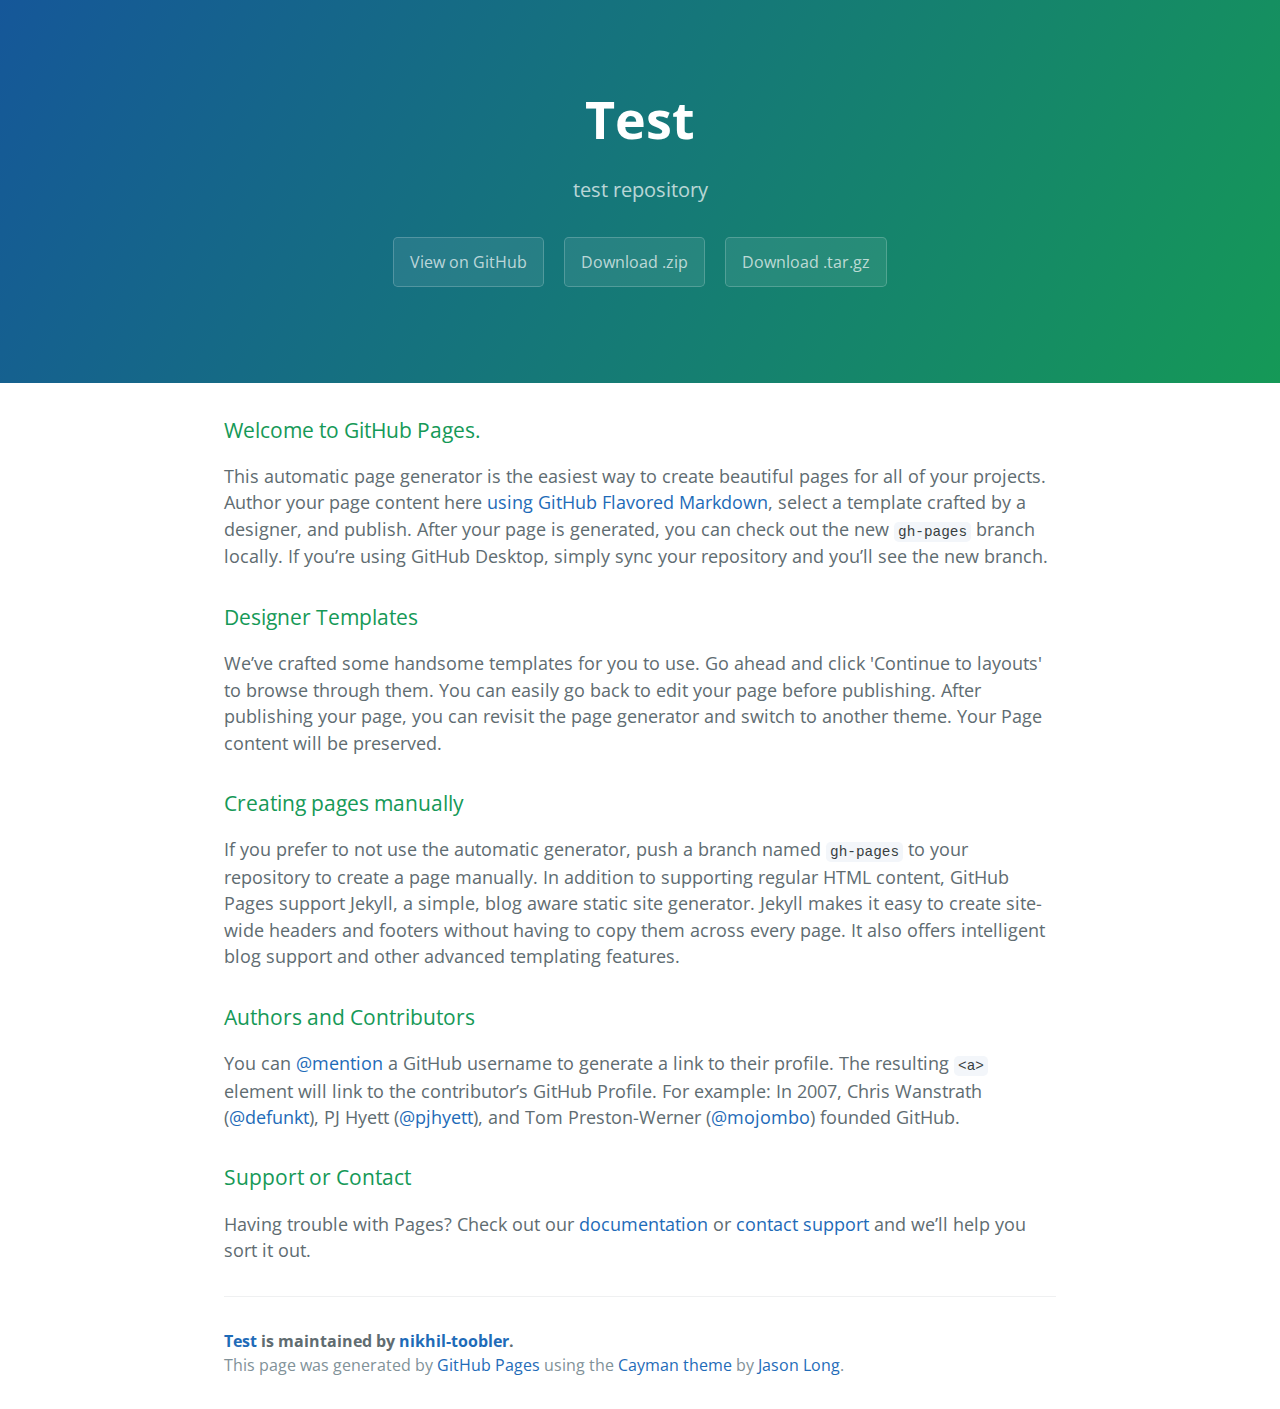
==== index.html @ 38044e86 "Create gh-pages branch via GitHub" ====
<!DOCTYPE html>
<html lang="en-us">
  <head>
    <meta charset="UTF-8">
    <title>Test by nikhil-toobler</title>
    <meta name="viewport" content="width=device-width, initial-scale=1">
    <link rel="stylesheet" type="text/css" href="stylesheets/normalize.css" media="screen">
    <link href='https://fonts.googleapis.com/css?family=Open+Sans:400,700' rel='stylesheet' type='text/css'>
    <link rel="stylesheet" type="text/css" href="stylesheets/stylesheet.css" media="screen">
    <link rel="stylesheet" type="text/css" href="stylesheets/github-light.css" media="screen">
  </head>
  <body>
    <section class="page-header">
      <h1 class="project-name">Test</h1>
      <h2 class="project-tagline">test repository</h2>
      <a href="https://github.com/nikhil-toobler/test" class="btn">View on GitHub</a>
      <a href="https://github.com/nikhil-toobler/test/zipball/master" class="btn">Download .zip</a>
      <a href="https://github.com/nikhil-toobler/test/tarball/master" class="btn">Download .tar.gz</a>
    </section>

    <section class="main-content">
      <h3>
<a id="welcome-to-github-pages" class="anchor" href="#welcome-to-github-pages" aria-hidden="true"><span aria-hidden="true" class="octicon octicon-link"></span></a>Welcome to GitHub Pages.</h3>

<p>This automatic page generator is the easiest way to create beautiful pages for all of your projects. Author your page content here <a href="https://guides.github.com/features/mastering-markdown/">using GitHub Flavored Markdown</a>, select a template crafted by a designer, and publish. After your page is generated, you can check out the new <code>gh-pages</code> branch locally. If you’re using GitHub Desktop, simply sync your repository and you’ll see the new branch.</p>

<h3>
<a id="designer-templates" class="anchor" href="#designer-templates" aria-hidden="true"><span aria-hidden="true" class="octicon octicon-link"></span></a>Designer Templates</h3>

<p>We’ve crafted some handsome templates for you to use. Go ahead and click 'Continue to layouts' to browse through them. You can easily go back to edit your page before publishing. After publishing your page, you can revisit the page generator and switch to another theme. Your Page content will be preserved.</p>

<h3>
<a id="creating-pages-manually" class="anchor" href="#creating-pages-manually" aria-hidden="true"><span aria-hidden="true" class="octicon octicon-link"></span></a>Creating pages manually</h3>

<p>If you prefer to not use the automatic generator, push a branch named <code>gh-pages</code> to your repository to create a page manually. In addition to supporting regular HTML content, GitHub Pages support Jekyll, a simple, blog aware static site generator. Jekyll makes it easy to create site-wide headers and footers without having to copy them across every page. It also offers intelligent blog support and other advanced templating features.</p>

<h3>
<a id="authors-and-contributors" class="anchor" href="#authors-and-contributors" aria-hidden="true"><span aria-hidden="true" class="octicon octicon-link"></span></a>Authors and Contributors</h3>

<p>You can <a href="https://help.github.com/articles/basic-writing-and-formatting-syntax/#mentioning-users-and-teams" class="user-mention">@mention</a> a GitHub username to generate a link to their profile. The resulting <code>&lt;a&gt;</code> element will link to the contributor’s GitHub Profile. For example: In 2007, Chris Wanstrath (<a href="https://github.com/defunkt" class="user-mention">@defunkt</a>), PJ Hyett (<a href="https://github.com/pjhyett" class="user-mention">@pjhyett</a>), and Tom Preston-Werner (<a href="https://github.com/mojombo" class="user-mention">@mojombo</a>) founded GitHub.</p>

<h3>
<a id="support-or-contact" class="anchor" href="#support-or-contact" aria-hidden="true"><span aria-hidden="true" class="octicon octicon-link"></span></a>Support or Contact</h3>

<p>Having trouble with Pages? Check out our <a href="https://help.github.com/pages">documentation</a> or <a href="https://github.com/contact">contact support</a> and we’ll help you sort it out.</p>

      <footer class="site-footer">
        <span class="site-footer-owner"><a href="https://github.com/nikhil-toobler/test">Test</a> is maintained by <a href="https://github.com/nikhil-toobler">nikhil-toobler</a>.</span>

        <span class="site-footer-credits">This page was generated by <a href="https://pages.github.com">GitHub Pages</a> using the <a href="https://github.com/jasonlong/cayman-theme">Cayman theme</a> by <a href="https://twitter.com/jasonlong">Jason Long</a>.</span>
      </footer>

    </section>

  
  </body>
</html>
---- stylesheets/stylesheet.css ----
* {
  box-sizing: border-box; }

body {
  padding: 0;
  margin: 0;
  font-family: "Open Sans", "Helvetica Neue", Helvetica, Arial, sans-serif;
  font-size: 16px;
  line-height: 1.5;
  color: #606c71; }

a {
  color: #1e6bb8;
  text-decoration: none; }
  a:hover {
    text-decoration: underline; }

.btn {
  display: inline-block;
  margin-bottom: 1rem;
  color: rgba(255, 255, 255, 0.7);
  background-color: rgba(255, 255, 255, 0.08);
  border-color: rgba(255, 255, 255, 0.2);
  border-style: solid;
  border-width: 1px;
  border-radius: 0.3rem;
  transition: color 0.2s, background-color 0.2s, border-color 0.2s; }
  .btn + .btn {
    margin-left: 1rem; }

.btn:hover {
  color: rgba(255, 255, 255, 0.8);
  text-decoration: none;
  background-color: rgba(255, 255, 255, 0.2);
  border-color: rgba(255, 255, 255, 0.3); }

@media screen and (min-width: 64em) {
  .btn {
    padding: 0.75rem 1rem; } }

@media screen and (min-width: 42em) and (max-width: 64em) {
  .btn {
    padding: 0.6rem 0.9rem;
    font-size: 0.9rem; } }

@media screen and (max-width: 42em) {
  .btn {
    display: block;
    width: 100%;
    padding: 0.75rem;
    font-size: 0.9rem; }
    .btn + .btn {
      margin-top: 1rem;
      margin-left: 0; } }

.page-header {
  color: #fff;
  text-align: center;
  background-color: #159957;
  background-image: linear-gradient(120deg, #155799, #159957); }

@media screen and (min-width: 64em) {
  .page-header {
    padding: 5rem 6rem; } }

@media screen and (min-width: 42em) and (max-width: 64em) {
  .page-header {
    padding: 3rem 4rem; } }

@media screen and (max-width: 42em) {
  .page-header {
    padding: 2rem 1rem; } }

.project-name {
  margin-top: 0;
  margin-bottom: 0.1rem; }

@media screen and (min-width: 64em) {
  .project-name {
    font-size: 3.25rem; } }

@media screen and (min-width: 42em) and (max-width: 64em) {
  .project-name {
    font-size: 2.25rem; } }

@media screen and (max-width: 42em) {
  .project-name {
    font-size: 1.75rem; } }

.project-tagline {
  margin-bottom: 2rem;
  font-weight: normal;
  opacity: 0.7; }

@media screen and (min-width: 64em) {
  .project-tagline {
    font-size: 1.25rem; } }

@media screen and (min-width: 42em) and (max-width: 64em) {
  .project-tagline {
    font-size: 1.15rem; } }

@media screen and (max-width: 42em) {
  .project-tagline {
    font-size: 1rem; } }

.main-content :first-child {
  margin-top: 0; }
.main-content img {
  max-width: 100%; }
.main-content h1, .main-content h2, .main-content h3, .main-content h4, .main-content h5, .main-content h6 {
  margin-top: 2rem;
  margin-bottom: 1rem;
  font-weight: normal;
  color: #159957; }
.main-content p {
  margin-bottom: 1em; }
.main-content code {
  padding: 2px 4px;
  font-family: Consolas, "Liberation Mono", Menlo, Courier, monospace;
  font-size: 0.9rem;
  color: #383e41;
  background-color: #f3f6fa;
  border-radius: 0.3rem; }
.main-content pre {
  padding: 0.8rem;
  margin-top: 0;
  margin-bottom: 1rem;
  font: 1rem Consolas, "Liberation Mono", Menlo, Courier, monospace;
  color: #567482;
  word-wrap: normal;
  background-color: #f3f6fa;
  border: solid 1px #dce6f0;
  border-radius: 0.3rem; }
  .main-content pre > code {
    padding: 0;
    margin: 0;
    font-size: 0.9rem;
    color: #567482;
    word-break: normal;
    white-space: pre;
    background: transparent;
    border: 0; }
.main-content .highlight {
  margin-bottom: 1rem; }
  .main-content .highlight pre {
    margin-bottom: 0;
    word-break: normal; }
.main-content .highlight pre, .main-content pre {
  padding: 0.8rem;
  overflow: auto;
  font-size: 0.9rem;
  line-height: 1.45;
  border-radius: 0.3rem; }
.main-content pre code, .main-content pre tt {
  display: inline;
  max-width: initial;
  padding: 0;
  margin: 0;
  overflow: initial;
  line-height: inherit;
  word-wrap: normal;
  background-color: transparent;
  border: 0; }
  .main-content pre code:before, .main-content pre code:after, .main-content pre tt:before, .main-content pre tt:after {
    content: normal; }
.main-content ul, .main-content ol {
  margin-top: 0; }
.main-content blockquote {
  padding: 0 1rem;
  margin-left: 0;
  color: #819198;
  border-left: 0.3rem solid #dce6f0; }
  .main-content blockquote > :first-child {
    margin-top: 0; }
  .main-content blockquote > :last-child {
    margin-bottom: 0; }
.main-content table {
  display: block;
  width: 100%;
  overflow: auto;
  word-break: normal;
  word-break: keep-all; }
  .main-content table th {
    font-weight: bold; }
  .main-content table th, .main-content table td {
    padding: 0.5rem 1rem;
    border: 1px solid #e9ebec; }
.main-content dl {
  padding: 0; }
  .main-content dl dt {
    padding: 0;
    margin-top: 1rem;
    font-size: 1rem;
    font-weight: bold; }
  .main-content dl dd {
    padding: 0;
    margin-bottom: 1rem; }
.main-content hr {
  height: 2px;
  padding: 0;
  margin: 1rem 0;
  background-color: #eff0f1;
  border: 0; }

@media screen and (min-width: 64em) {
  .main-content {
    max-width: 64rem;
    padding: 2rem 6rem;
    margin: 0 auto;
    font-size: 1.1rem; } }

@media screen and (min-width: 42em) and (max-width: 64em) {
  .main-content {
    padding: 2rem 4rem;
    font-size: 1.1rem; } }

@media screen and (max-width: 42em) {
  .main-content {
    padding: 2rem 1rem;
    font-size: 1rem; } }

.site-footer {
  padding-top: 2rem;
  margin-top: 2rem;
  border-top: solid 1px #eff0f1; }

.site-footer-owner {
  display: block;
  font-weight: bold; }

.site-footer-credits {
  color: #819198; }

@media screen and (min-width: 64em) {
  .site-footer {
    font-size: 1rem; } }

@media screen and (min-width: 42em) and (max-width: 64em) {
  .site-footer {
    font-size: 1rem; } }

@media screen and (max-width: 42em) {
  .site-footer {
    font-size: 0.9rem; } }
---- stylesheets/github-light.css ----
/*
   Copyright 2014 GitHub Inc.

   Licensed under the Apache License, Version 2.0 (the "License");
   you may not use this file except in compliance with the License.
   You may obtain a copy of the License at

       http://www.apache.org/licenses/LICENSE-2.0

   Unless required by applicable law or agreed to in writing, software
   distributed under the License is distributed on an "AS IS" BASIS,
   WITHOUT WARRANTIES OR CONDITIONS OF ANY KIND, either express or implied.
   See the License for the specific language governing permissions and
   limitations under the License.

*/

.pl-c /* comment */ {
  color: #969896;
}

.pl-c1      /* constant, markup.raw, meta.diff.header, meta.module-reference, meta.property-name, support, support.constant, support.variable, variable.other.constant */,
.pl-s .pl-v /* string variable */ {
  color: #0086b3;
}

.pl-e  /* entity */,
.pl-en /* entity.name */ {
  color: #795da3;
}

.pl-s .pl-s1 /* string source */,
.pl-smi      /* storage.modifier.import, storage.modifier.package, storage.type.java, variable.other, variable.parameter.function */ {
  color: #333;
}

.pl-ent /* entity.name.tag */ {
  color: #63a35c;
}

.pl-k /* keyword, storage, storage.type */ {
  color: #a71d5d;
}

.pl-pds              /* punctuation.definition.string, string.regexp.character-class */,
.pl-s                /* string */,
.pl-s .pl-pse .pl-s1 /* string punctuation.section.embedded source */,
.pl-sr               /* string.regexp */,
.pl-sr .pl-cce       /* string.regexp constant.character.escape */,
.pl-sr .pl-sra       /* string.regexp string.regexp.arbitrary-repitition */,
.pl-sr .pl-sre       /* string.regexp source.ruby.embedded */ {
  color: #183691;
}

.pl-v /* variable */ {
  color: #ed6a43;
}

.pl-id /* invalid.deprecated */ {
  color: #b52a1d;
}

.pl-ii /* invalid.illegal */ {
  background-color: #b52a1d;
  color: #f8f8f8;
}

.pl-sr .pl-cce /* string.regexp constant.character.escape */ {
  color: #63a35c;
  font-weight: bold;
}

.pl-ml /* markup.list */ {
  color: #693a17;
}

.pl-mh        /* markup.heading */,
.pl-mh .pl-en /* markup.heading entity.name */,
.pl-ms        /* meta.separator */ {
  color: #1d3e81;
  font-weight: bold;
}

.pl-mq /* markup.quote */ {
  color: #008080;
}

.pl-mi /* markup.italic */ {
  color: #333;
  font-style: italic;
}

.pl-mb /* markup.bold */ {
  color: #333;
  font-weight: bold;
}

.pl-md /* markup.deleted, meta.diff.header.from-file */ {
  background-color: #ffecec;
  color: #bd2c00;
}

.pl-mi1 /* markup.inserted, meta.diff.header.to-file */ {
  background-color: #eaffea;
  color: #55a532;
}

.pl-mdr /* meta.diff.range */ {
  color: #795da3;
  font-weight: bold;
}

.pl-mo /* meta.output */ {
  color: #1d3e81;
}
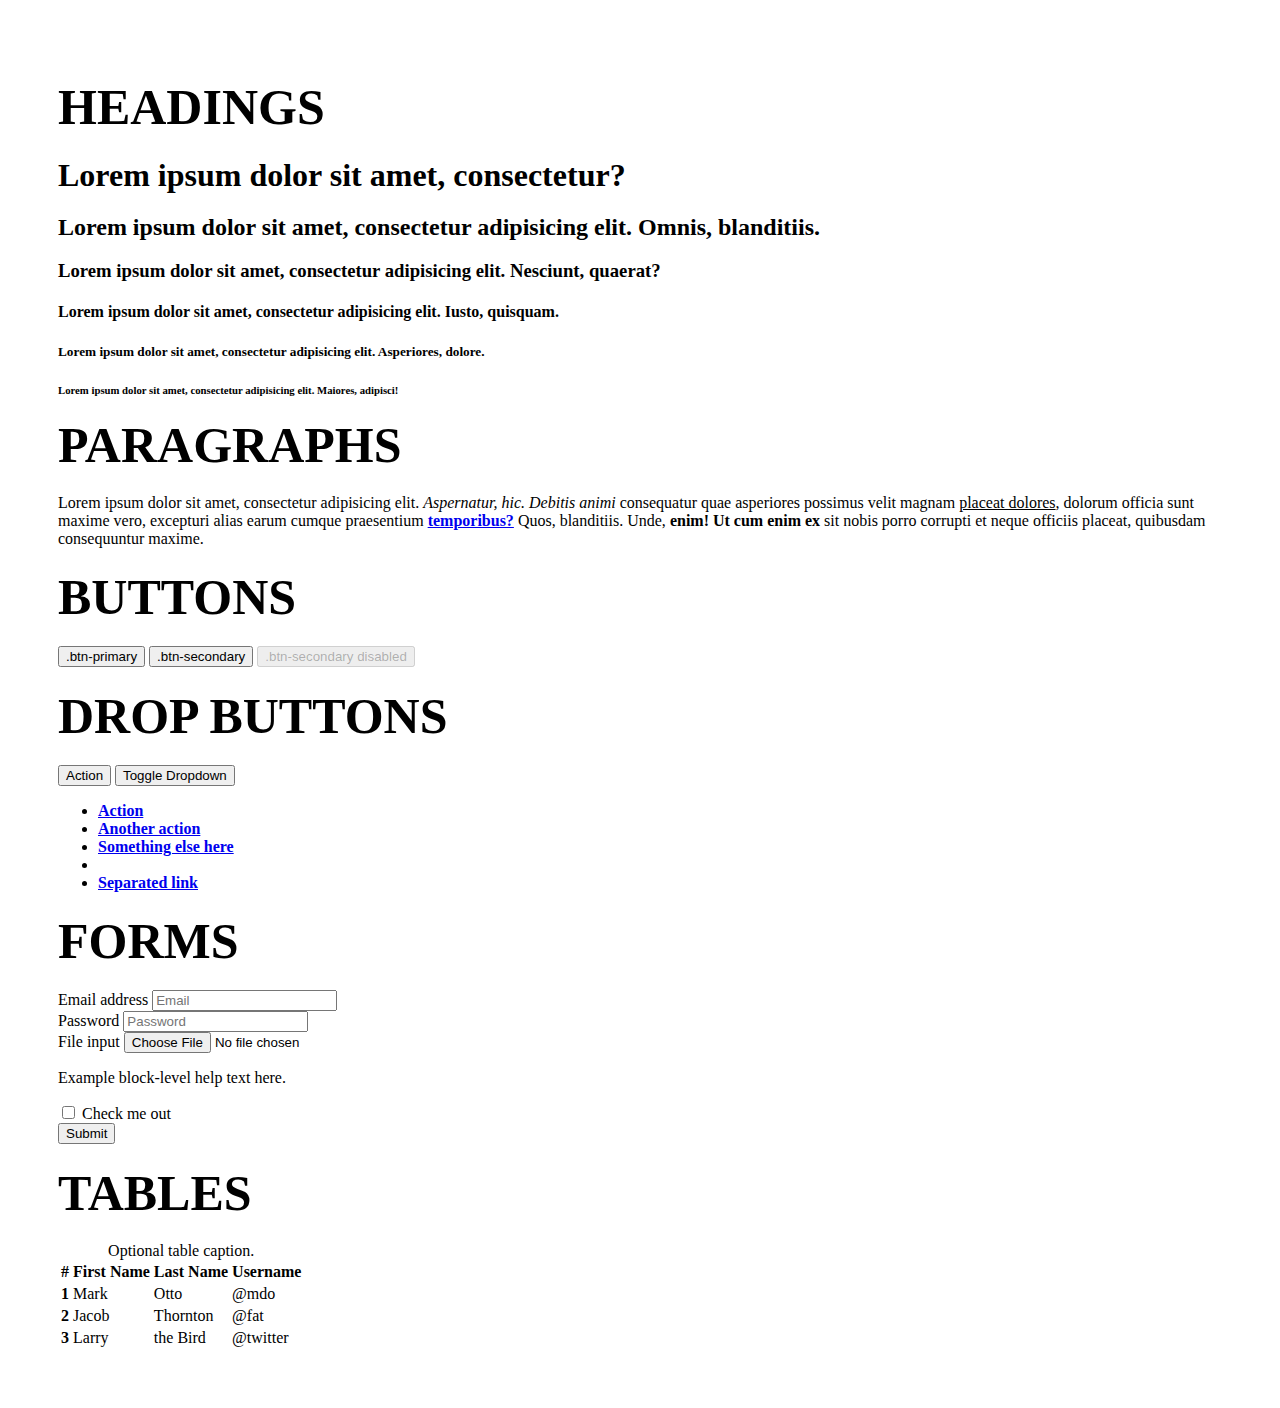
==== commit 1ae6467e: "added table" ====
--- a/index.html
+++ b/index.html
@@ -1,57 +1,155 @@
 <!DOCTYPE html>
-<html lang="en-us">
-  <head>
+<html lang="">
+
+<head>
     <meta charset="UTF-8">
-    <title>Test by nikhil-toobler</title>
-    <meta name="viewport" content="width=device-width, initial-scale=1">
-    <link rel="stylesheet" type="text/css" href="stylesheets/normalize.css" media="screen">
-    <link href='https://fonts.googleapis.com/css?family=Open+Sans:400,700' rel='stylesheet' type='text/css'>
-    <link rel="stylesheet" type="text/css" href="stylesheets/stylesheet.css" media="screen">
-    <link rel="stylesheet" type="text/css" href="stylesheets/github-light.css" media="screen">
-  </head>
-  <body>
-    <section class="page-header">
-      <h1 class="project-name">Test</h1>
-      <h2 class="project-tagline">test repository</h2>
-      <a href="https://github.com/nikhil-toobler/test" class="btn">View on GitHub</a>
-      <a href="https://github.com/nikhil-toobler/test/zipball/master" class="btn">Download .zip</a>
-      <a href="https://github.com/nikhil-toobler/test/tarball/master" class="btn">Download .tar.gz</a>
-    </section>
+    <meta name="viewport" content="width=device-width, initial-scale=1.0, maximum-scale=1.0, user-scalable=no" />
+    <meta name="description" content="">
+    <meta name="author" content="">
+    <title>AXIT :: Wordpress Project</title>
 
-    <section class="main-content">
-      <h3>
-<a id="welcome-to-github-pages" class="anchor" href="#welcome-to-github-pages" aria-hidden="true"><span aria-hidden="true" class="octicon octicon-link"></span></a>Welcome to GitHub Pages.</h3>
+    <!-- Le fav and touch icons -->
+    <link rel="apple-touch-icon-precomposed" sizes="144x144" href="images/apple-touch-icon-144-precomposed.png">
+    <link rel="apple-touch-icon-precomposed" sizes="114x114" href="images/apple-touch-icon-114-precomposed.png">
+    <link rel="apple-touch-icon-precomposed" sizes="72x72" href="images/apple-touch-icon-72-precomposed.png">
+    <link rel="apple-touch-icon-precomposed" href="images/apple-touch-icon-57-precomposed.png">
+    <link rel="shortcut icon" href="images/favicon.png">
+    <link rel="stylesheet" href="css/screen.css">
 
-<p>This automatic page generator is the easiest way to create beautiful pages for all of your projects. Author your page content here <a href="https://guides.github.com/features/mastering-markdown/">using GitHub Flavored Markdown</a>, select a template crafted by a designer, and publish. After your page is generated, you can check out the new <code>gh-pages</code> branch locally. If you’re using GitHub Desktop, simply sync your repository and you’ll see the new branch.</p>
+    <!--open graph-->
+    <meta property="og:title" content="The Rock" />
+    <meta property="og:type" content="video.movie" />
+    <meta property="og:url" content="" />
+    <meta property="og:image" content="http://ia.media-imdb.com/images/rock.jpg" />
+    <style>
+        .wrapper {
+            padding: 50px;
+        }
+        
+        .main-head {
+            text-transform: uppercase;
+            margin: 20px 0;
+            font-weight: bold;
+            font-size: 50px
+        }
+        
+        h1,
+        h2,
+        h3,
+        h4,
+        h5,
+        h6 {
+            margin-bottom: 10px;
+        }
+        
+        i {
+            font-style: italic;
+        }
+        
+        a {
+            font-weight: bold;
+        }
+    </style>
+    <!--[if IE]>
+		<script src="https://cdnjs.cloudflare.com/ajax/libs/html5shiv/3.7.3/html5shiv.min.js"></script>
+		<script src="https://cdnjs.cloudflare.com/ajax/libs/respond.js/1.4.2/respond.min.js"></script>
+	<![endif]-->
+</head>
 
-<h3>
-<a id="designer-templates" class="anchor" href="#designer-templates" aria-hidden="true"><span aria-hidden="true" class="octicon octicon-link"></span></a>Designer Templates</h3>
+<body>
+    <div class="wrapper">
+        <div class="container">
+            <h1 class="main-head">Headings</h1>
+            <h1>Lorem ipsum dolor sit amet, consectetur?</h1>
+            <h2>Lorem ipsum dolor sit amet, consectetur adipisicing elit. Omnis, blanditiis.</h2>
+            <h3>Lorem ipsum dolor sit amet, consectetur adipisicing elit. Nesciunt, quaerat?</h3>
+            <h4>Lorem ipsum dolor sit amet, consectetur adipisicing elit. Iusto, quisquam.</h4>
+            <h5>Lorem ipsum dolor sit amet, consectetur adipisicing elit. Asperiores, dolore.</h5>
+            <h6>Lorem ipsum dolor sit amet, consectetur adipisicing elit. Maiores, adipisci!</h6>
+            <h1 class="main-head">Paragraphs</h1>
+            <p>Lorem ipsum dolor sit amet, consectetur adipisicing elit. <i>Aspernatur, hic. Debitis animi</i> consequatur quae asperiores possimus velit magnam <u>placeat dolores</u>, dolorum officia sunt maxime vero, excepturi alias earum cumque praesentium <a href="#">temporibus?</a> Quos, blanditiis. Unde, <b>enim! Ut cum enim ex</b> sit nobis porro corrupti et neque officiis placeat, quibusdam consequuntur maxime.</p>
+            <h1 class="main-head">Buttons </h1>
+            <button class="btn btn-primary">.btn-primary</button>
+            <button class="btn btn-secondary">.btn-secondary</button>
+            <button class="btn btn-secondary" disabled>.btn-secondary disabled</button>
+            <!-- Split button -->
+            <h1 class="main-head">Drop Buttons </h1>
+            <div class="btn-group">
+                <button type="button" class="btn btn-danger">Action</button>
+                <button type="button" class="btn btn-danger dropdown-toggle" data-toggle="dropdown" aria-haspopup="true" aria-expanded="false">
+                    <span class="caret"></span>
+                    <span class="sr-only">Toggle Dropdown</span>
+                </button>
+                <ul class="dropdown-menu">
+                    <li><a href="#">Action</a></li>
+                    <li><a href="#">Another action</a></li>
+                    <li><a href="#">Something else here</a></li>
+                    <li role="separator" class="divider"></li>
+                    <li><a href="#">Separated link</a></li>
+                </ul>
+            </div>
+            <h1 class="main-head">forms </h1>
+            <form>
+                <div class="form-group">
+                    <label for="exampleInputEmail1">Email address</label>
+                    <input type="email" class="form-control" id="exampleInputEmail1" placeholder="Email">
+                </div>
+                <div class="form-group">
+                    <label for="exampleInputPassword1">Password</label>
+                    <input type="password" class="form-control" id="exampleInputPassword1" placeholder="Password">
+                </div>
+                <div class="form-group">
+                    <label for="exampleInputFile">File input</label>
+                    <input type="file" id="exampleInputFile">
+                    <p class="help-block">Example block-level help text here.</p>
+                </div>
+                <div class="checkbox">
+                    <label>
+                        <input type="checkbox"> Check me out
+                    </label>
+                </div>
+                <button type="submit" class="btn btn-default">Submit</button>
+            </form>
+            <h1 class="main-head">Tables </h1>
+            <table class="table">
+                <caption>Optional table caption.</caption>
+                <thead>
+                    <tr>
+                        <th>#</th>
+                        <th>First Name</th>
+                        <th>Last Name</th>
+                        <th>Username</th>
+                    </tr>
+                </thead>
+                <tbody>
+                    <tr>
+                        <th scope="row">1</th>
+                        <td>Mark</td>
+                        <td>Otto</td>
+                        <td>@mdo</td>
+                    </tr>
+                    <tr>
+                        <th scope="row">2</th>
+                        <td>Jacob</td>
+                        <td>Thornton</td>
+                        <td>@fat</td>
+                    </tr>
+                    <tr>
+                        <th scope="row">3</th>
+                        <td>Larry</td>
+                        <td>the Bird</td>
+                        <td>@twitter</td>
+                    </tr>
+                </tbody>
+            </table>
+        </div>
+    </div>
+    <script src="https://ajax.googleapis.com/ajax/libs/jquery/1.11.3/jquery.min.js"></script>
+    <script src="js/bootstrap.min.js"></script>
+    <script src="js/common.js"></script>
+    <script>
+        $(document).ready(function () {});
+    </script>
+</body>
 
-<p>We’ve crafted some handsome templates for you to use. Go ahead and click 'Continue to layouts' to browse through them. You can easily go back to edit your page before publishing. After publishing your page, you can revisit the page generator and switch to another theme. Your Page content will be preserved.</p>
-
-<h3>
-<a id="creating-pages-manually" class="anchor" href="#creating-pages-manually" aria-hidden="true"><span aria-hidden="true" class="octicon octicon-link"></span></a>Creating pages manually</h3>
-
-<p>If you prefer to not use the automatic generator, push a branch named <code>gh-pages</code> to your repository to create a page manually. In addition to supporting regular HTML content, GitHub Pages support Jekyll, a simple, blog aware static site generator. Jekyll makes it easy to create site-wide headers and footers without having to copy them across every page. It also offers intelligent blog support and other advanced templating features.</p>
-
-<h3>
-<a id="authors-and-contributors" class="anchor" href="#authors-and-contributors" aria-hidden="true"><span aria-hidden="true" class="octicon octicon-link"></span></a>Authors and Contributors</h3>
-
-<p>You can <a href="https://help.github.com/articles/basic-writing-and-formatting-syntax/#mentioning-users-and-teams" class="user-mention">@mention</a> a GitHub username to generate a link to their profile. The resulting <code>&lt;a&gt;</code> element will link to the contributor’s GitHub Profile. For example: In 2007, Chris Wanstrath (<a href="https://github.com/defunkt" class="user-mention">@defunkt</a>), PJ Hyett (<a href="https://github.com/pjhyett" class="user-mention">@pjhyett</a>), and Tom Preston-Werner (<a href="https://github.com/mojombo" class="user-mention">@mojombo</a>) founded GitHub.</p>
-
-<h3>
-<a id="support-or-contact" class="anchor" href="#support-or-contact" aria-hidden="true"><span aria-hidden="true" class="octicon octicon-link"></span></a>Support or Contact</h3>
-
-<p>Having trouble with Pages? Check out our <a href="https://help.github.com/pages">documentation</a> or <a href="https://github.com/contact">contact support</a> and we’ll help you sort it out.</p>
-
-      <footer class="site-footer">
-        <span class="site-footer-owner"><a href="https://github.com/nikhil-toobler/test">Test</a> is maintained by <a href="https://github.com/nikhil-toobler">nikhil-toobler</a>.</span>
-
-        <span class="site-footer-credits">This page was generated by <a href="https://pages.github.com">GitHub Pages</a> using the <a href="https://github.com/jasonlong/cayman-theme">Cayman theme</a> by <a href="https://twitter.com/jasonlong">Jason Long</a>.</span>
-      </footer>
-
-    </section>
-
-  
-  </body>
-</html>
+</html>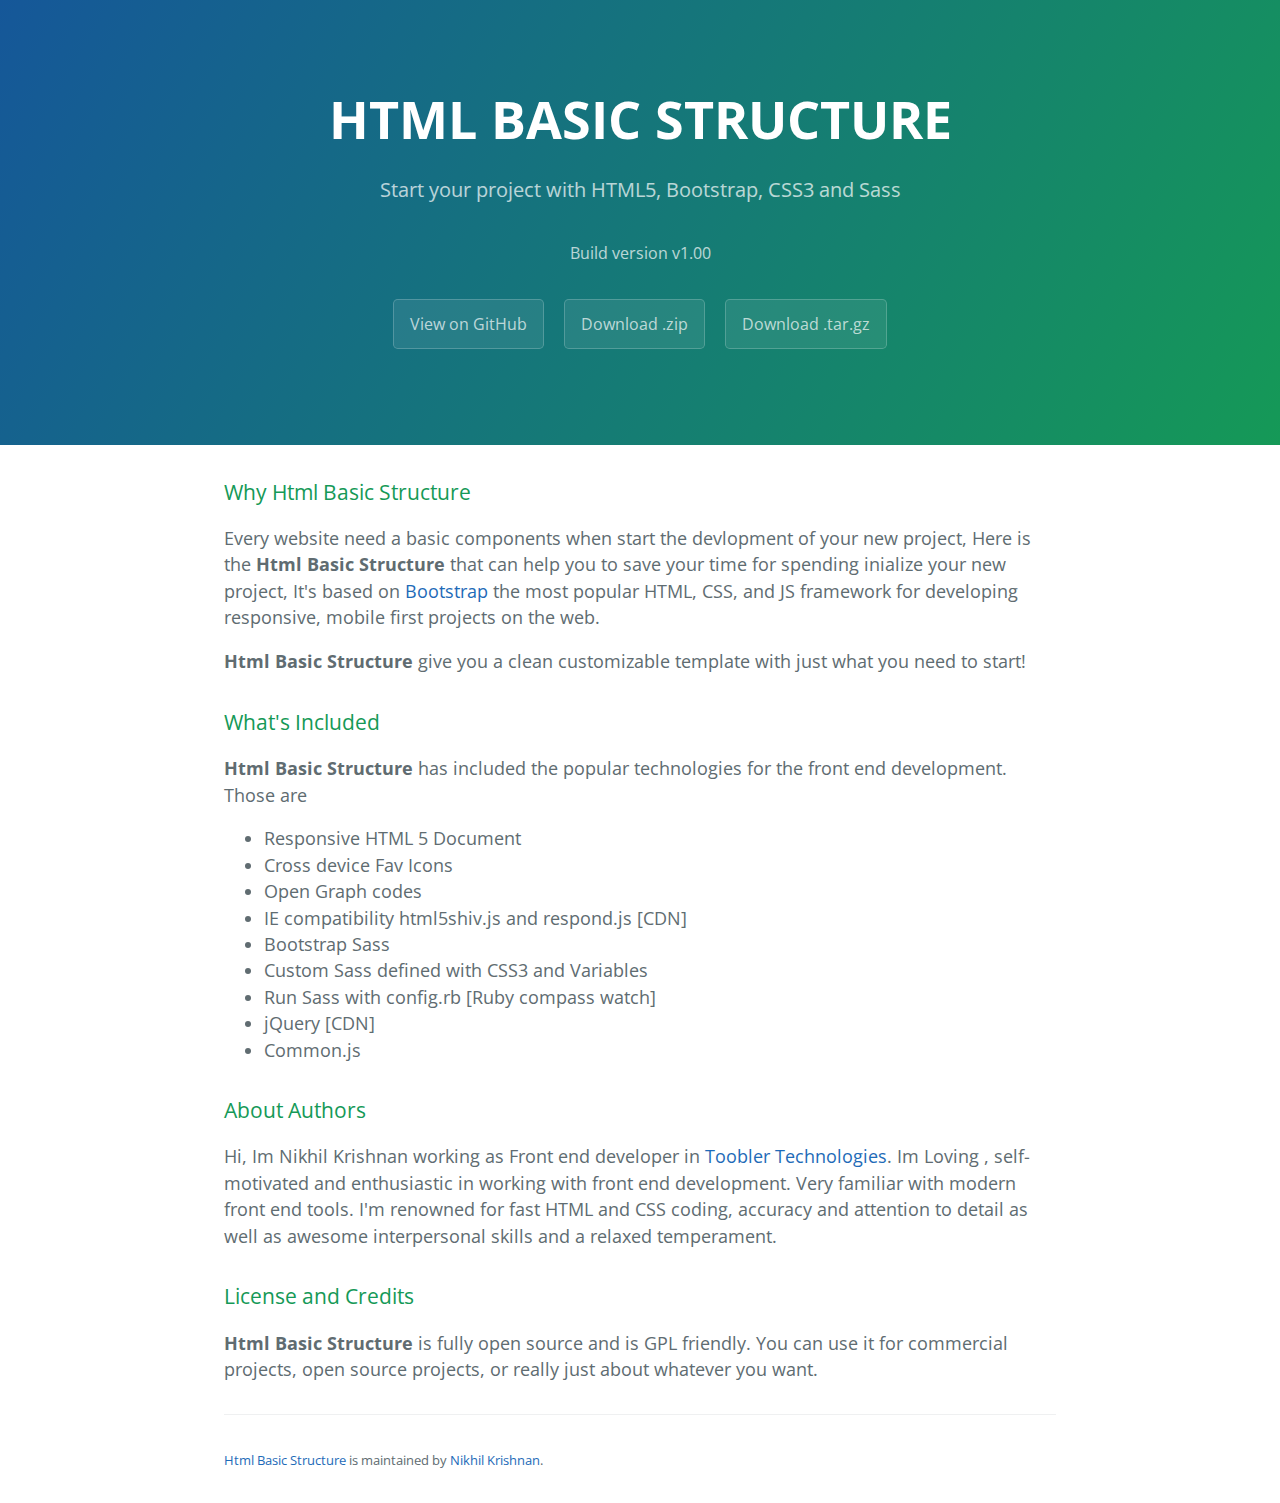
==== commit 300e1fe5: "gh-pages updated" ====
--- a/index.html
+++ b/index.html
@@ -1,155 +1,60 @@
 <!DOCTYPE html>
-<html lang="">
+<html lang="en-us">
+  <head>
+    <meta charset="UTF-8">
+    <title>HTML Basic Structure</title>
+    <meta name="viewport" content="width=device-width, initial-scale=1">
+    <link rel="stylesheet" type="text/css" href="stylesheets/normalize.css" media="screen">
+    <link href='https://fonts.googleapis.com/css?family=Open+Sans:400,700' rel='stylesheet' type='text/css'>
+    <link rel="stylesheet" type="text/css" href="stylesheets/stylesheet.css" media="screen">
+    <link rel="stylesheet" type="text/css" href="stylesheets/github-light.css" media="screen">
+  </head>
+  <body>
+    <section class="page-header">
+      <h1 class="project-name">HTML BASIC STRUCTURE</h1>
+      <h2 class="project-tagline">Start your project with HTML5, Bootstrap, CSS3 and Sass</h2>
+      <h2 class="project-tagline"><small>Build version v1.00</small></h2>
+      <a href="https://github.com/nikhil8krishnan/HtmlBasicStructure" class="btn">View on GitHub</a>
+      <a href="https://github.com/nikhil8krishnan/HtmlBasicStructure/zipball/master" class="btn">Download .zip</a>
+      <a href="https://github.com/nikhil8krishnan/HtmlBasicStructure/tarball/master" class="btn">Download .tar.gz</a>
+    </section>
 
-<head>
-    <meta charset="UTF-8">
-    <meta name="viewport" content="width=device-width, initial-scale=1.0, maximum-scale=1.0, user-scalable=no" />
-    <meta name="description" content="">
-    <meta name="author" content="">
-    <title>AXIT :: Wordpress Project</title>
+    <section class="main-content">
+      <h3>
+<a id="welcome-to-github-pages" class="anchor" href="#welcome-to-github-pages" aria-hidden="true"><span aria-hidden="true" class="octicon octicon-link"></span></a>Why Html Basic Structure</h3>
+<p>Every website need a basic components when start the devlopment of your new project, Here is the <b>Html Basic Structure</b> that can help you to save your time for spending inialize your new project, It's based on  <a href="http://getbootstrap.com/" target="_blank">Bootstrap</a> the most popular HTML, CSS, and JS framework for developing responsive, mobile first projects on the web.</p>
+<p> <b>Html Basic Structure</b> give you a clean customizable template with just what you need to start!</p>
 
-    <!-- Le fav and touch icons -->
-    <link rel="apple-touch-icon-precomposed" sizes="144x144" href="images/apple-touch-icon-144-precomposed.png">
-    <link rel="apple-touch-icon-precomposed" sizes="114x114" href="images/apple-touch-icon-114-precomposed.png">
-    <link rel="apple-touch-icon-precomposed" sizes="72x72" href="images/apple-touch-icon-72-precomposed.png">
-    <link rel="apple-touch-icon-precomposed" href="images/apple-touch-icon-57-precomposed.png">
-    <link rel="shortcut icon" href="images/favicon.png">
-    <link rel="stylesheet" href="css/screen.css">
+<h3>What's Included</h3>
 
-    <!--open graph-->
-    <meta property="og:title" content="The Rock" />
-    <meta property="og:type" content="video.movie" />
-    <meta property="og:url" content="" />
-    <meta property="og:image" content="http://ia.media-imdb.com/images/rock.jpg" />
-    <style>
-        .wrapper {
-            padding: 50px;
-        }
-        
-        .main-head {
-            text-transform: uppercase;
-            margin: 20px 0;
-            font-weight: bold;
-            font-size: 50px
-        }
-        
-        h1,
-        h2,
-        h3,
-        h4,
-        h5,
-        h6 {
-            margin-bottom: 10px;
-        }
-        
-        i {
-            font-style: italic;
-        }
-        
-        a {
-            font-weight: bold;
-        }
-    </style>
-    <!--[if IE]>
-		<script src="https://cdnjs.cloudflare.com/ajax/libs/html5shiv/3.7.3/html5shiv.min.js"></script>
-		<script src="https://cdnjs.cloudflare.com/ajax/libs/respond.js/1.4.2/respond.min.js"></script>
-	<![endif]-->
-</head>
+<p><b>Html Basic Structure</b> has included the popular technologies for the front end development. <br>Those are</p>
+<ul>
+    <li>Responsive HTML 5 Document</li>
+    <li>Cross device Fav Icons</li>
+    <li>Open Graph codes</li>
+    <li>IE compatibility html5shiv.js and respond.js [CDN] </li>
+    <li>Bootstrap Sass</li>
+    <li>Custom Sass defined with CSS3 and Variables</li>
+    <li>Run Sass with config.rb [Ruby compass watch]</li>
+    <li>jQuery [CDN] </li>
+    <li>Common.js</li>
+</ul>
+<h3>
+<a id="authors-and-contributors" class="anchor" href="#authors-and-contributors" aria-hidden="true"><span aria-hidden="true" class="octicon octicon-link"></span></a>About Authors</h3>
 
-<body>
-    <div class="wrapper">
-        <div class="container">
-            <h1 class="main-head">Headings</h1>
-            <h1>Lorem ipsum dolor sit amet, consectetur?</h1>
-            <h2>Lorem ipsum dolor sit amet, consectetur adipisicing elit. Omnis, blanditiis.</h2>
-            <h3>Lorem ipsum dolor sit amet, consectetur adipisicing elit. Nesciunt, quaerat?</h3>
-            <h4>Lorem ipsum dolor sit amet, consectetur adipisicing elit. Iusto, quisquam.</h4>
-            <h5>Lorem ipsum dolor sit amet, consectetur adipisicing elit. Asperiores, dolore.</h5>
-            <h6>Lorem ipsum dolor sit amet, consectetur adipisicing elit. Maiores, adipisci!</h6>
-            <h1 class="main-head">Paragraphs</h1>
-            <p>Lorem ipsum dolor sit amet, consectetur adipisicing elit. <i>Aspernatur, hic. Debitis animi</i> consequatur quae asperiores possimus velit magnam <u>placeat dolores</u>, dolorum officia sunt maxime vero, excepturi alias earum cumque praesentium <a href="#">temporibus?</a> Quos, blanditiis. Unde, <b>enim! Ut cum enim ex</b> sit nobis porro corrupti et neque officiis placeat, quibusdam consequuntur maxime.</p>
-            <h1 class="main-head">Buttons </h1>
-            <button class="btn btn-primary">.btn-primary</button>
-            <button class="btn btn-secondary">.btn-secondary</button>
-            <button class="btn btn-secondary" disabled>.btn-secondary disabled</button>
-            <!-- Split button -->
-            <h1 class="main-head">Drop Buttons </h1>
-            <div class="btn-group">
-                <button type="button" class="btn btn-danger">Action</button>
-                <button type="button" class="btn btn-danger dropdown-toggle" data-toggle="dropdown" aria-haspopup="true" aria-expanded="false">
-                    <span class="caret"></span>
-                    <span class="sr-only">Toggle Dropdown</span>
-                </button>
-                <ul class="dropdown-menu">
-                    <li><a href="#">Action</a></li>
-                    <li><a href="#">Another action</a></li>
-                    <li><a href="#">Something else here</a></li>
-                    <li role="separator" class="divider"></li>
-                    <li><a href="#">Separated link</a></li>
-                </ul>
-            </div>
-            <h1 class="main-head">forms </h1>
-            <form>
-                <div class="form-group">
-                    <label for="exampleInputEmail1">Email address</label>
-                    <input type="email" class="form-control" id="exampleInputEmail1" placeholder="Email">
-                </div>
-                <div class="form-group">
-                    <label for="exampleInputPassword1">Password</label>
-                    <input type="password" class="form-control" id="exampleInputPassword1" placeholder="Password">
-                </div>
-                <div class="form-group">
-                    <label for="exampleInputFile">File input</label>
-                    <input type="file" id="exampleInputFile">
-                    <p class="help-block">Example block-level help text here.</p>
-                </div>
-                <div class="checkbox">
-                    <label>
-                        <input type="checkbox"> Check me out
-                    </label>
-                </div>
-                <button type="submit" class="btn btn-default">Submit</button>
-            </form>
-            <h1 class="main-head">Tables </h1>
-            <table class="table">
-                <caption>Optional table caption.</caption>
-                <thead>
-                    <tr>
-                        <th>#</th>
-                        <th>First Name</th>
-                        <th>Last Name</th>
-                        <th>Username</th>
-                    </tr>
-                </thead>
-                <tbody>
-                    <tr>
-                        <th scope="row">1</th>
-                        <td>Mark</td>
-                        <td>Otto</td>
-                        <td>@mdo</td>
-                    </tr>
-                    <tr>
-                        <th scope="row">2</th>
-                        <td>Jacob</td>
-                        <td>Thornton</td>
-                        <td>@fat</td>
-                    </tr>
-                    <tr>
-                        <th scope="row">3</th>
-                        <td>Larry</td>
-                        <td>the Bird</td>
-                        <td>@twitter</td>
-                    </tr>
-                </tbody>
-            </table>
-        </div>
-    </div>
-    <script src="https://ajax.googleapis.com/ajax/libs/jquery/1.11.3/jquery.min.js"></script>
-    <script src="js/bootstrap.min.js"></script>
-    <script src="js/common.js"></script>
-    <script>
-        $(document).ready(function () {});
-    </script>
-</body>
+<p>Hi, Im Nikhil Krishnan working as Front end developer in <a href="http://www.toobler.com/" target="_blank">Toobler Technologies</a>. Im Loving , self-motivated and enthusiastic in working with front end development. Very familiar with modern front end tools. I'm renowned for fast HTML and CSS coding, accuracy and attention to detail as well as awesome interpersonal skills and a relaxed temperament.</p>
 
-</html>+<h3>
+<a id="support-or-contact" class="anchor" href="#support-or-contact" aria-hidden="true"><span aria-hidden="true" class="octicon octicon-link"></span></a>License and Credits</h3>
+
+<p><b>Html Basic Structure</b> is fully open source and is GPL friendly. You can use it for commercial projects, open source projects, or really just about whatever you want.</p>
+
+      <footer class="site-footer">
+        <small><a href="https://github.com/nikhil8krishnan/HtmlBasicStructure">Html Basic Structure</a> is maintained by <a href="https://github.com/nikhil8krishnan">Nikhil Krishnan</a>.</small>
+      </footer>
+
+    </section>
+
+  
+  </body>
+</html>
--- a/stylesheets/stylesheet.css
+++ b/stylesheets/stylesheet.css
@@ -0,0 +1,245 @@
+* {
+  box-sizing: border-box; }
+
+body {
+  padding: 0;
+  margin: 0;
+  font-family: "Open Sans", "Helvetica Neue", Helvetica, Arial, sans-serif;
+  font-size: 16px;
+  line-height: 1.5;
+  color: #606c71; }
+
+a {
+  color: #1e6bb8;
+  text-decoration: none; }
+  a:hover {
+    text-decoration: underline; }
+
+.btn {
+  display: inline-block;
+  margin-bottom: 1rem;
+  color: rgba(255, 255, 255, 0.7);
+  background-color: rgba(255, 255, 255, 0.08);
+  border-color: rgba(255, 255, 255, 0.2);
+  border-style: solid;
+  border-width: 1px;
+  border-radius: 0.3rem;
+  transition: color 0.2s, background-color 0.2s, border-color 0.2s; }
+  .btn + .btn {
+    margin-left: 1rem; }
+
+.btn:hover {
+  color: rgba(255, 255, 255, 0.8);
+  text-decoration: none;
+  background-color: rgba(255, 255, 255, 0.2);
+  border-color: rgba(255, 255, 255, 0.3); }
+
+@media screen and (min-width: 64em) {
+  .btn {
+    padding: 0.75rem 1rem; } }
+
+@media screen and (min-width: 42em) and (max-width: 64em) {
+  .btn {
+    padding: 0.6rem 0.9rem;
+    font-size: 0.9rem; } }
+
+@media screen and (max-width: 42em) {
+  .btn {
+    display: block;
+    width: 100%;
+    padding: 0.75rem;
+    font-size: 0.9rem; }
+    .btn + .btn {
+      margin-top: 1rem;
+      margin-left: 0; } }
+
+.page-header {
+  color: #fff;
+  text-align: center;
+  background-color: #159957;
+  background-image: linear-gradient(120deg, #155799, #159957); }
+
+@media screen and (min-width: 64em) {
+  .page-header {
+    padding: 5rem 6rem; } }
+
+@media screen and (min-width: 42em) and (max-width: 64em) {
+  .page-header {
+    padding: 3rem 4rem; } }
+
+@media screen and (max-width: 42em) {
+  .page-header {
+    padding: 2rem 1rem; } }
+
+.project-name {
+  margin-top: 0;
+  margin-bottom: 0.1rem; }
+
+@media screen and (min-width: 64em) {
+  .project-name {
+    font-size: 3.25rem; } }
+
+@media screen and (min-width: 42em) and (max-width: 64em) {
+  .project-name {
+    font-size: 2.25rem; } }
+
+@media screen and (max-width: 42em) {
+  .project-name {
+    font-size: 1.75rem; } }
+
+.project-tagline {
+  margin-bottom: 2rem;
+  font-weight: normal;
+  opacity: 0.7; }
+
+@media screen and (min-width: 64em) {
+  .project-tagline {
+    font-size: 1.25rem; } }
+
+@media screen and (min-width: 42em) and (max-width: 64em) {
+  .project-tagline {
+    font-size: 1.15rem; } }
+
+@media screen and (max-width: 42em) {
+  .project-tagline {
+    font-size: 1rem; } }
+
+.main-content :first-child {
+  margin-top: 0; }
+.main-content img {
+  max-width: 100%; }
+.main-content h1, .main-content h2, .main-content h3, .main-content h4, .main-content h5, .main-content h6 {
+  margin-top: 2rem;
+  margin-bottom: 1rem;
+  font-weight: normal;
+  color: #159957; }
+.main-content p {
+  margin-bottom: 1em; }
+.main-content code {
+  padding: 2px 4px;
+  font-family: Consolas, "Liberation Mono", Menlo, Courier, monospace;
+  font-size: 0.9rem;
+  color: #383e41;
+  background-color: #f3f6fa;
+  border-radius: 0.3rem; }
+.main-content pre {
+  padding: 0.8rem;
+  margin-top: 0;
+  margin-bottom: 1rem;
+  font: 1rem Consolas, "Liberation Mono", Menlo, Courier, monospace;
+  color: #567482;
+  word-wrap: normal;
+  background-color: #f3f6fa;
+  border: solid 1px #dce6f0;
+  border-radius: 0.3rem; }
+  .main-content pre > code {
+    padding: 0;
+    margin: 0;
+    font-size: 0.9rem;
+    color: #567482;
+    word-break: normal;
+    white-space: pre;
+    background: transparent;
+    border: 0; }
+.main-content .highlight {
+  margin-bottom: 1rem; }
+  .main-content .highlight pre {
+    margin-bottom: 0;
+    word-break: normal; }
+.main-content .highlight pre, .main-content pre {
+  padding: 0.8rem;
+  overflow: auto;
+  font-size: 0.9rem;
+  line-height: 1.45;
+  border-radius: 0.3rem; }
+.main-content pre code, .main-content pre tt {
+  display: inline;
+  max-width: initial;
+  padding: 0;
+  margin: 0;
+  overflow: initial;
+  line-height: inherit;
+  word-wrap: normal;
+  background-color: transparent;
+  border: 0; }
+  .main-content pre code:before, .main-content pre code:after, .main-content pre tt:before, .main-content pre tt:after {
+    content: normal; }
+.main-content ul, .main-content ol {
+  margin-top: 0; }
+.main-content blockquote {
+  padding: 0 1rem;
+  margin-left: 0;
+  color: #819198;
+  border-left: 0.3rem solid #dce6f0; }
+  .main-content blockquote > :first-child {
+    margin-top: 0; }
+  .main-content blockquote > :last-child {
+    margin-bottom: 0; }
+.main-content table {
+  display: block;
+  width: 100%;
+  overflow: auto;
+  word-break: normal;
+  word-break: keep-all; }
+  .main-content table th {
+    font-weight: bold; }
+  .main-content table th, .main-content table td {
+    padding: 0.5rem 1rem;
+    border: 1px solid #e9ebec; }
+.main-content dl {
+  padding: 0; }
+  .main-content dl dt {
+    padding: 0;
+    margin-top: 1rem;
+    font-size: 1rem;
+    font-weight: bold; }
+  .main-content dl dd {
+    padding: 0;
+    margin-bottom: 1rem; }
+.main-content hr {
+  height: 2px;
+  padding: 0;
+  margin: 1rem 0;
+  background-color: #eff0f1;
+  border: 0; }
+
+@media screen and (min-width: 64em) {
+  .main-content {
+    max-width: 64rem;
+    padding: 2rem 6rem;
+    margin: 0 auto;
+    font-size: 1.1rem; } }
+
+@media screen and (min-width: 42em) and (max-width: 64em) {
+  .main-content {
+    padding: 2rem 4rem;
+    font-size: 1.1rem; } }
+
+@media screen and (max-width: 42em) {
+  .main-content {
+    padding: 2rem 1rem;
+    font-size: 1rem; } }
+
+.site-footer {
+  padding-top: 2rem;
+  margin-top: 2rem;
+  border-top: solid 1px #eff0f1; }
+
+.site-footer-owner {
+  display: block;
+  font-weight: bold; }
+
+.site-footer-credits {
+  color: #819198; }
+
+@media screen and (min-width: 64em) {
+  .site-footer {
+    font-size: 1rem; } }
+
+@media screen and (min-width: 42em) and (max-width: 64em) {
+  .site-footer {
+    font-size: 1rem; } }
+
+@media screen and (max-width: 42em) {
+  .site-footer {
+    font-size: 0.9rem; } }
--- a/stylesheets/github-light.css
+++ b/stylesheets/github-light.css
@@ -0,0 +1,116 @@
+/*
+   Copyright 2014 GitHub Inc.
+
+   Licensed under the Apache License, Version 2.0 (the "License");
+   you may not use this file except in compliance with the License.
+   You may obtain a copy of the License at
+
+       http://www.apache.org/licenses/LICENSE-2.0
+
+   Unless required by applicable law or agreed to in writing, software
+   distributed under the License is distributed on an "AS IS" BASIS,
+   WITHOUT WARRANTIES OR CONDITIONS OF ANY KIND, either express or implied.
+   See the License for the specific language governing permissions and
+   limitations under the License.
+
+*/
+
+.pl-c /* comment */ {
+  color: #969896;
+}
+
+.pl-c1      /* constant, markup.raw, meta.diff.header, meta.module-reference, meta.property-name, support, support.constant, support.variable, variable.other.constant */,
+.pl-s .pl-v /* string variable */ {
+  color: #0086b3;
+}
+
+.pl-e  /* entity */,
+.pl-en /* entity.name */ {
+  color: #795da3;
+}
+
+.pl-s .pl-s1 /* string source */,
+.pl-smi      /* storage.modifier.import, storage.modifier.package, storage.type.java, variable.other, variable.parameter.function */ {
+  color: #333;
+}
+
+.pl-ent /* entity.name.tag */ {
+  color: #63a35c;
+}
+
+.pl-k /* keyword, storage, storage.type */ {
+  color: #a71d5d;
+}
+
+.pl-pds              /* punctuation.definition.string, string.regexp.character-class */,
+.pl-s                /* string */,
+.pl-s .pl-pse .pl-s1 /* string punctuation.section.embedded source */,
+.pl-sr               /* string.regexp */,
+.pl-sr .pl-cce       /* string.regexp constant.character.escape */,
+.pl-sr .pl-sra       /* string.regexp string.regexp.arbitrary-repitition */,
+.pl-sr .pl-sre       /* string.regexp source.ruby.embedded */ {
+  color: #183691;
+}
+
+.pl-v /* variable */ {
+  color: #ed6a43;
+}
+
+.pl-id /* invalid.deprecated */ {
+  color: #b52a1d;
+}
+
+.pl-ii /* invalid.illegal */ {
+  background-color: #b52a1d;
+  color: #f8f8f8;
+}
+
+.pl-sr .pl-cce /* string.regexp constant.character.escape */ {
+  color: #63a35c;
+  font-weight: bold;
+}
+
+.pl-ml /* markup.list */ {
+  color: #693a17;
+}
+
+.pl-mh        /* markup.heading */,
+.pl-mh .pl-en /* markup.heading entity.name */,
+.pl-ms        /* meta.separator */ {
+  color: #1d3e81;
+  font-weight: bold;
+}
+
+.pl-mq /* markup.quote */ {
+  color: #008080;
+}
+
+.pl-mi /* markup.italic */ {
+  color: #333;
+  font-style: italic;
+}
+
+.pl-mb /* markup.bold */ {
+  color: #333;
+  font-weight: bold;
+}
+
+.pl-md /* markup.deleted, meta.diff.header.from-file */ {
+  background-color: #ffecec;
+  color: #bd2c00;
+}
+
+.pl-mi1 /* markup.inserted, meta.diff.header.to-file */ {
+  background-color: #eaffea;
+  color: #55a532;
+}
+
+.pl-mdr /* meta.diff.range */ {
+  color: #795da3;
+  font-weight: bold;
+}
+
+.pl-mo /* meta.output */ {
+  color: #1d3e81;
+}
+
